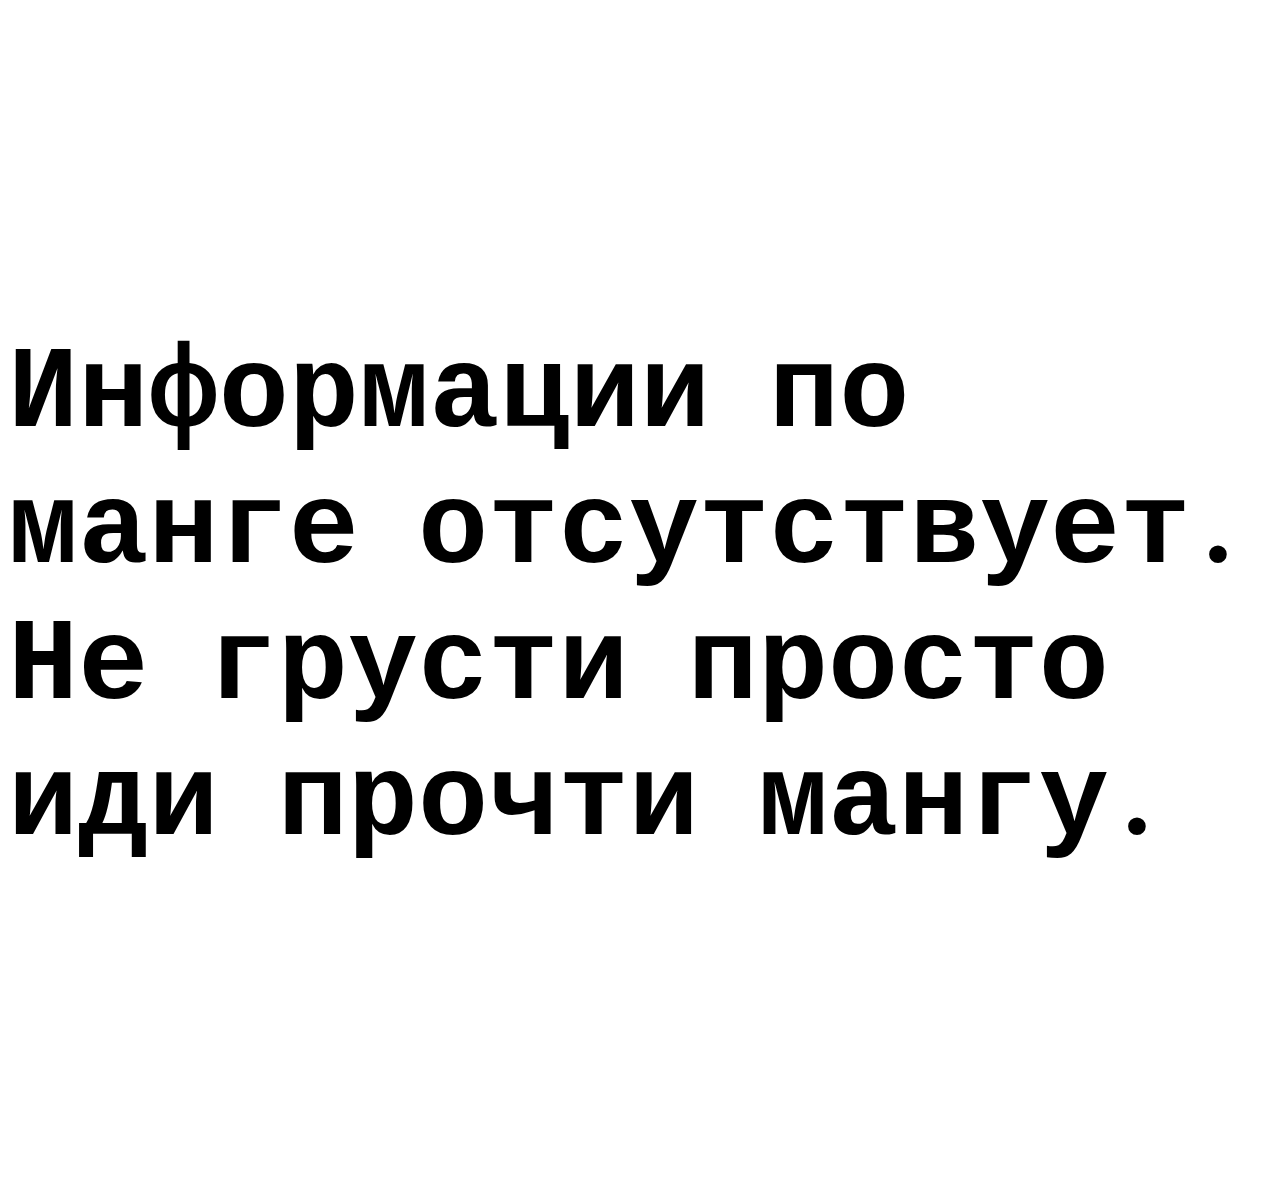
==== мини сайт/index.html @ 81bc5f45 "first commit" ====
<html lang="ru">
<head>
    <meta charset="UTF-8">
    <meta http-equiv="X-UA-Compatible" content="IE=edge">
    <meta name="viewport" content="width=device-width, initial-scale=1.0">
    <title>дополнительная информация</title>
    <link rel="stylesheet" href="style.css">
</head>
<body>
    <div class="content">
        <h3>Информации по манге отсутствует. Не грусти просто иди прочти мангу.</h3>
    </div>
</body>
</html>
---- мини сайт/style.css ----
@import url('https://fonts.googleapis.com/css2?family=Dancing+Script:wght@700&family=Inconsolata:wght@700&display=swap');
body {
    font-family: 'Inconsolata', monospace;
  background: url(https://www.meme-arsenal.com/memes/a7b8dff78f8e331d7fd96a360c9f0e63.jpg) center center/ cover;
  padding: 100px 0;
}

.content {
    padding: 100px 0;
    font-size: 100px;
}
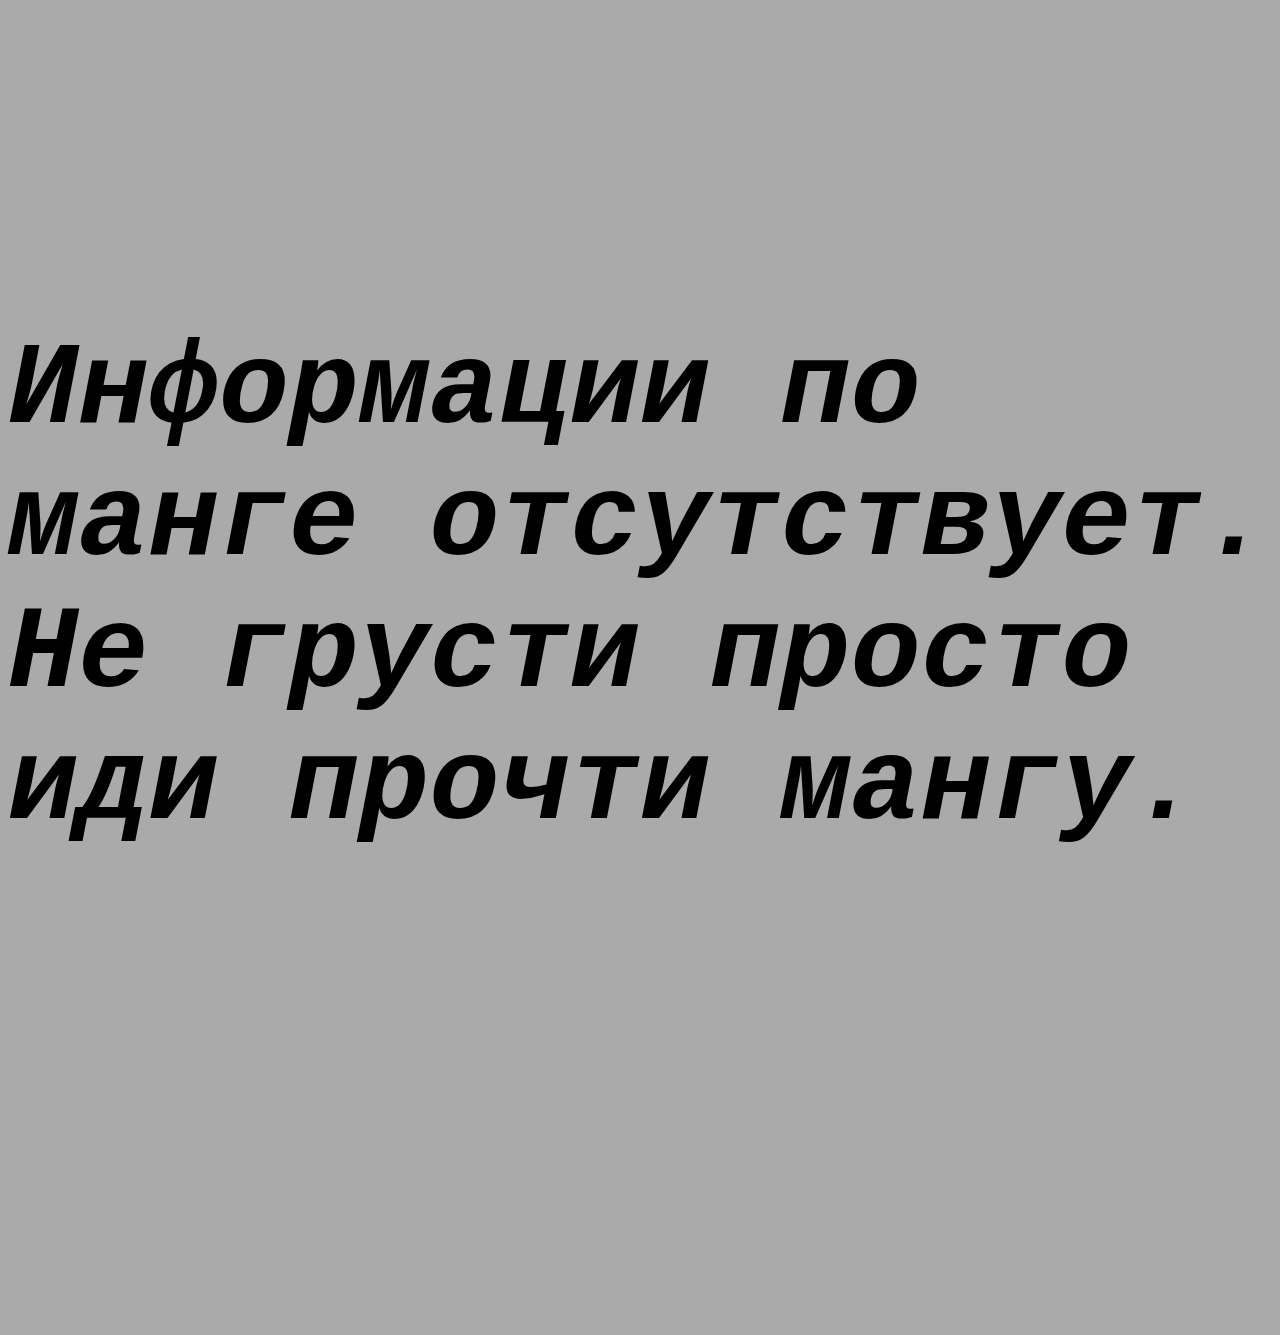
==== commit 83b589aa: "meow" ====
--- a/мини сайт/index.html
+++ b/мини сайт/index.html
@@ -4,11 +4,22 @@
     <meta http-equiv="X-UA-Compatible" content="IE=edge">
     <meta name="viewport" content="width=device-width, initial-scale=1.0">
     <title>дополнительная информация</title>
-    <link rel="stylesheet" href="style.css">
+    <style>
+        body {
+            font-family: 'Inconsolata', monospace;
+            background-color: #aaa;
+            padding: 100px 0;
+        }
+
+        .content {
+            padding: 100px 0;
+            font-size: 100px;
+        }
+    </style>
 </head>
 <body>
     <div class="content">
-        <h3>Информации по манге отсутствует. Не грусти просто иди прочти мангу.</h3>
+        <i><h3>Информации по манге отсутствует. Не грусти просто иди прочти мангу.</h3></i>
     </div>
 </body>
 </html>